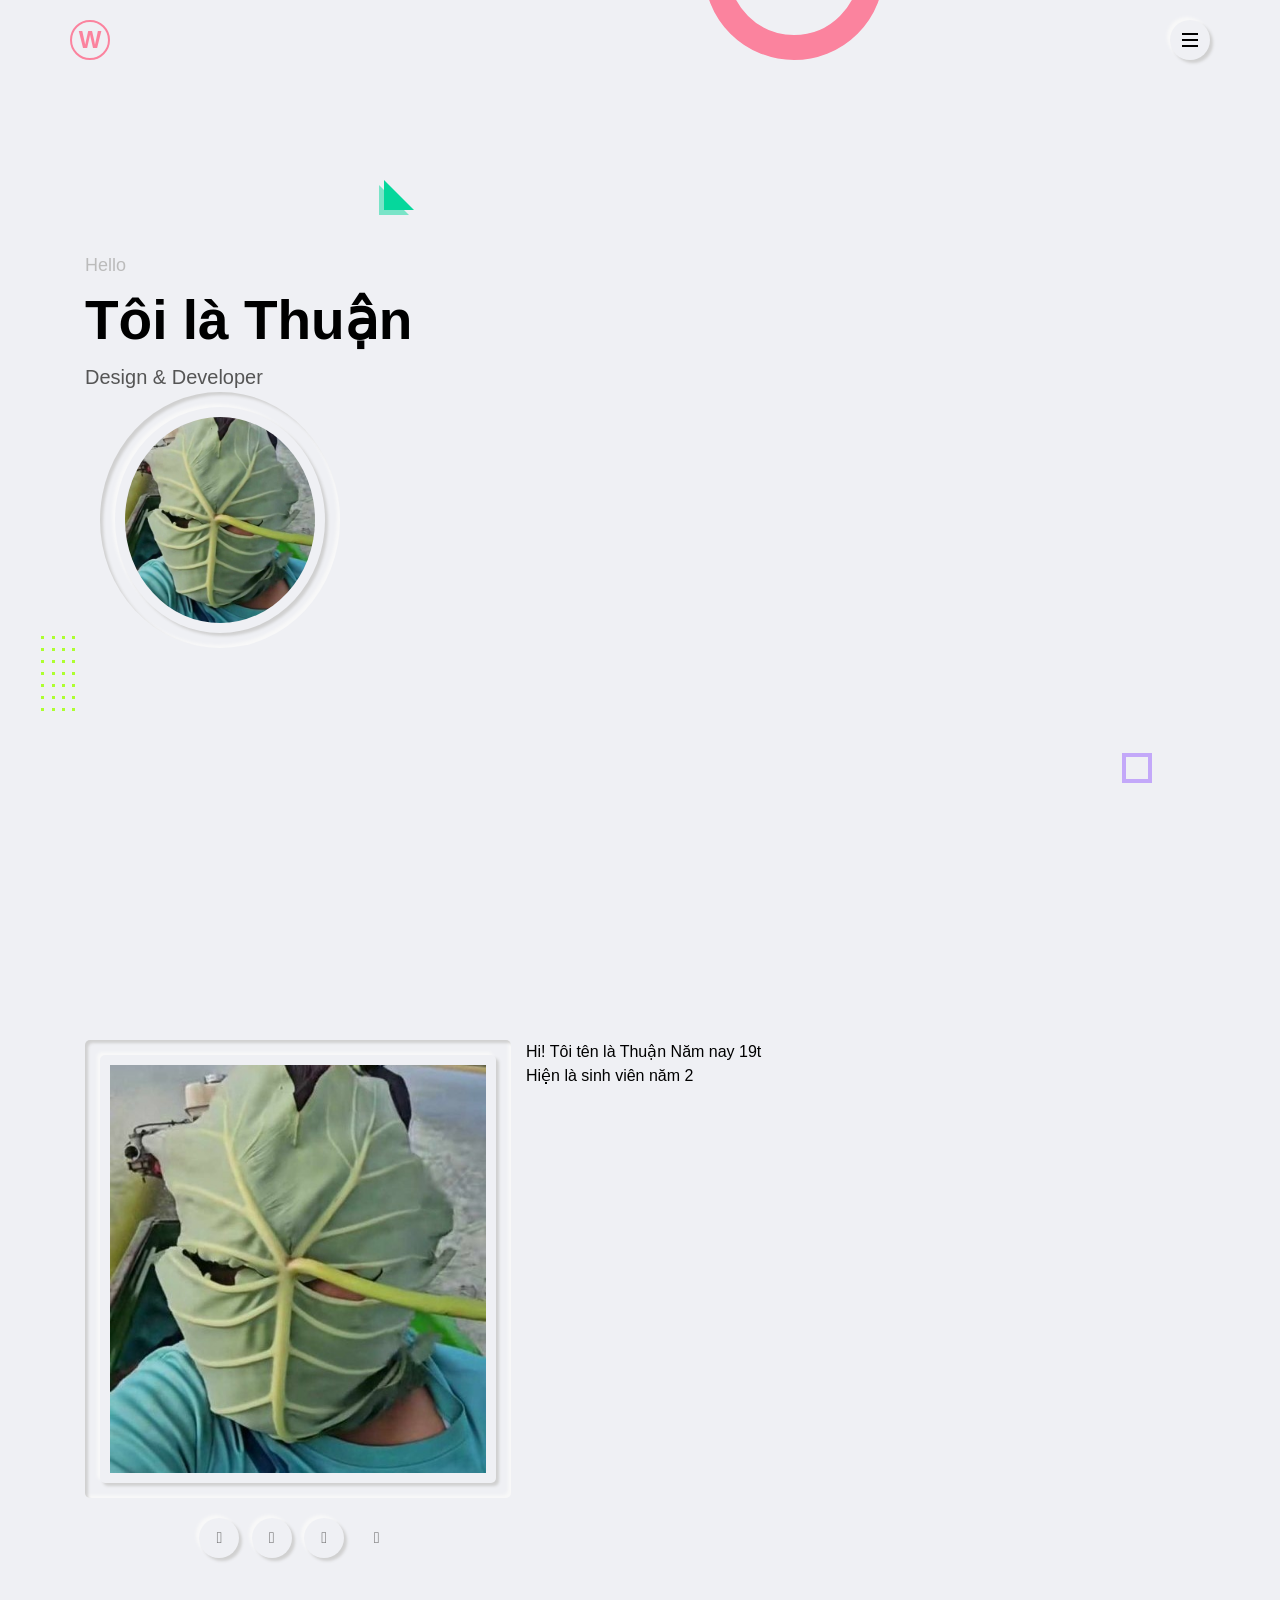
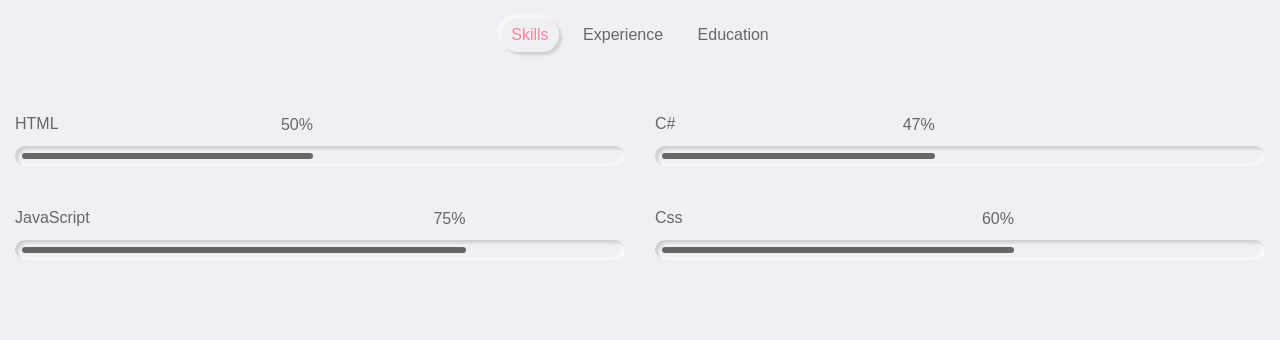
==== bài tập lớn web/Thuan/index.html @ 4ac791b8 "Add files via upload" ====
<!DOCTYPE html>
<html lang="zxx">

<head>
  <meta charset="utf-8">
  <title>Personal Website</title>
  <meta name="viewport" content="width=device-width,initial-scale=1.0">
  <!-- font awesome -->
  <link rel="stylesheet" type="text/css" href="css/font-awesome.css">
  <!-- main css -->
  <link rel="stylesheet" type="text/css" href="css/style.css">
</head>

<body>
  <!-- header start -->
  <header class="header">
    <div class="container">
      <div class="row justify-content-between">
        <div class="logo">
          <a href="index.html">w</a>
        </div>
        <div class="hamburger-btn outer-shadow hover-in-shadow">
          <span> </span>
        </div>
      </div>
    </div>
  </header>

  <!-- menu -->
  <nav class="nav-menu">
    <div class="close-nav-menu outer-shadow hover-in-shadow">&times;</div>
    <div class="nav-menu-inner">
      <ul>
        <li><a href="#" class="inner-shadow active">home</a></li>
        <li><a href="#" class="outer-shadow hover-in-shadow">profile</a></li>
        <li><a href="#" class="outer-shadow hover-in-shadow">Contact</a></li>
        <li><a href="#" class="outer-shadow hover-in-shadow">3</a></li>
        <li><a href="#" class="outer-shadow hover-in-shadow">4</a></li>
        <li><a href="#" class="outer-shadow hover-in-shadow">5</a></li>
      </ul>
    </div>
    <p class="copyright-text">&copy;2024 By Thuận</p>
  </nav>

  <!-- Home Section -->
  <section class="home-section section">
    <!-- Effect Start -->
    <div class="effect-wrap">
      <div class="effect effect-1"> </div>
      <div class="effect effect-2">
        <div></div>
        <div></div>
        <div></div>
        <div></div>
        <div></div>
        <div></div>
        <div></div>
        <div></div>
        <div></div>
        <div></div>
        <div></div>
        <div></div>
        <div></div>
        <div></div>
        <div></div>
        <div></div>
        <div></div>
        <div></div>
        <div></div>
        <div></div>
        <div></div>
        <div></div>
        <div></div>
        <div></div>
        <div></div>
        <div></div>
        <div></div>
        <div></div>
      </div>
      <div class="effect effect-3"> </div>
      <div class="effect effect-4"> </div>
    </div>
    <!-- Effect End -->

    <div class="container">
      <div class="row full-screen align-items-center">
        <div class="home-text">
          <p> Hello </p>
          <h2> Tôi là Thuận</h2>
          <h1> Design & Developer</h1>
        <div class="home-img">
          <div class="img-box inner-shadow">
            <img src="thuan.jpg" class="outer-shadow" alt="profile-pic" </div>
          </div>
        </div>
      </div>
  </section>
  <!-- About me -->
  <section class="about-section section">
    <div class="container">
      <div class="row ">
        <div class="section-title">
        </div>
      </div>
      <div class="row">
        <div class="about-img">
          <div class="img-box inner-shadow">
            <img src="thuan.jpg" class="outer-shadow" alt="profile-pic">
          </div>
          <!-- Links -->
          <div class="social-links">
            <a href="https://www.facebook.com/profile.php?id=100018699820071" class="outer-shadow hover-in-shadow"> 
              <i class="fab fa-facebook-f"></i></a>
                        <a href="https://x.com/thuantran220505" class="outer-shadow hover-in-shadow">
                        <i class="fab fa-twitter"></i></a>
                        <a href="https://www.instagram.com/tranthuan834/" class="outer-shadow hover-in-shadow"> <i class="fab fa-instagram"></i></a>
            <a href="#"> <i class="fab fa-linkedin" class="outer-shadow hover-in-shadow"></i></a>
          </div>
        </div>
        <div class="about-infor">
          <p> <span> Hi! Tôi tên là Thuận </span>
             Năm nay 19t </p>
             Hiện là sinh viên năm 2 </div>

          
          
        </div>
      </div>
      <!-- About tabs -->
      <div class="row">
        <div class="about-tabs">
          <span class="tab-item outer-shadow active" data-target=".skill">Skills</span>
          <span class="tab-item" data-target=".experience">Experience</span>
          <span class="tab-item" data-target=".Education">Education</span>
        
        </div>
      </div>
      <!--Skill-->
      <div class="row">
        <div class="skills tab-content active">
          <div class="row">
            <!-- skill item-->
            <div class="skill-item">
              <p> HTML</p>
              <div class="progress inner-shadow">
                <div class="progress-bar" style="width: calc(50% - 14px);">
                  <span> 50% </span>
                </div>
              </div>
            </div>
            <!-- skill item-->
            <div class="skill-item">
              <p> C#</p>
              <div class="progress inner-shadow">
                <div class="progress-bar" style="width: calc(47% - 14px);">
                  <span> 47% </span>
                </div>
              </div>
            </div>
            <!-- skill item-->
            <div class="skill-item">
              <p> JavaScript</p>
              <div class="progress inner-shadow">
                <div class="progress-bar" style="width: calc(75% - 14px);">
                  <span> 75% </span>
                </div>
              </div>
            </div>
            <!-- skill item-->
            <div class="skill-item">
              <p> css</p>
              <div class="progress inner-shadow">
                <div class="progress-bar" style="width: calc(60% - 14px);">
                  <span> 60% </span>
                </div>
              </div>
            </div>

          </div>
        </div>
      </div>
      <!-- Experience-->
      <div class="row">
        <div class="experience tab-content">
          <div class="row">
            <div class="timeline">
              <div class="row">
                <!-- ITem-->
                <div class="timeline-item">
                  <div class="timeline-item-inner outer-shadow">
                    <i class="fas fa-briefcase icon"></i>
                    <span>Sep, 2023 - Present</span>
                                        <h3>Sinh viên Trường đại Học Thủ Đô </h3>
                                        <h4>HNMU</h4>
                                        <p>Trường học của những tấm chiếu mới</p>
                                    </div>
                                </div>
                                <!-- ITem-->
                                <div class="timeline-item">
                                    <div class="timeline-item-inner outer-shadow">
                                        <i class="fas fa-briefcase icon"></i>
                                        <span>Sep, 2019 - 2023</span>
                                        <h3>THPT A Nghĩa Hưng</h3>
                                        <h4>Nam Định</h4>
                                        <p>chưa trải vị đời</p>
                                    </div>
                                </div>
                                <!-- ITem-->
                                <div class="timeline-item">
                                    <div class="timeline-item-inner outer-shadow">
                                        <i class="fas fa-briefcase icon"></i>
                                        <span>Sep, 2015 - 2019</span>
                                        <h3>THCS Nghĩa Thái</h3>
                                        <h4>Nam Định</h4>
                                        <p>Phá Làng phá xóm</p>
                                    </div>
                                </div>
                                <!-- ITem-->
                                <div class="timeline-item">
                                    <div class="timeline-item-inner outer-shadow">
                                        <i class="fas fa-briefcase icon"></i>
                                        <span>Sep, 2011 - 2015</span>
                                        <h3>Tiểu Học Nghĩa Thái</h3>
                                        <h4>Nam Định</h4>
                                        <p>Tay nhặt lá chân đá ống bơ</p>
                                    </div>
                                </div>
                            </div>
                        </div>
                    </div>
                </div>
            </div>
    <!-- main js -->
    <script src="js/main.js"></script>
    <!-- style switcher js -->
    <script src="js/style-switcher.js"></script>
</body>

</html>
---- bài tập lớn web/Thuan/css/style.css ----
:root{
    --skin-color:#fb839e;
    --bg-black-900: #000000;
    --bg-black-100: #dddddd;
    --bg-black-50: #eff0f4;
    --text-black-900: #000000;
    --text-black-700: #555555;
    --text-black-600: #666666;
    --text-black-300: #bbbbbb;
    --outer-shadow: 3px 3px 3px #d0d0d0, -3px -3px 3px #f8f8f8;
    --outer-shadow-0: 0 0 0 #d0d0d0, 0 0 0 #f8f8f8;
    --inner-shadow: inset 3px 3px 3px #d0d0d0, inset -3px -3px 3px #f8f8f8;
}
/*font*/
@import url('https://fonts.googleapis.com/css2?family=Raleway:wght@400;500;600;700&display=swap');

body{
    font-size: 16px;
    line-height: 1.5;
    overflow-x: hidden;
    background-color: var(--bg-black-50);
}
*:not(i){
    font-family: 'Raleway', sans-serif;
    font-weight: 400;
}
*{
    margin: 0;
    padding: 0;
    box-sizing: border-box;
    outline: none;
}
::before,::after{
    box-sizing: border-box;
}
a{
    text-decoration: none;
}
ul{
    list-style: none;
    margin: 0;
    padding: 0;
}
img{
    vertical-align: middle;
    max-width: 100%;
}
.container{
    max-width: 1140px;
    margin: auto;
}
.row{
    display: flex;
    flex-wrap: wrap;
}
.justify-content-between{
    justify-content: space-between;
}
.outer-shadow{
    box-shadow: var(--outer-shadow);
}
.inner-shadow{
    box-shadow: var(--inner-shadow);
}
.hover-in-shadow{
    position: relative;
    z-index: 1;
}
.hover-in-shadow:hover{
    box-shadow: var(--outer-shadow-0);
}
.hover-in-shadow::after{
    content: '';
    position: absolute;
    left: 0;
    top: 0;
    width: 100%;
    height: 100%;
    transition: all 0.3s ease;
}
.hover-in-shadow:hover:after{
    box-shadow: var(--inner-shadow);
}
.align-items-center{
    align-items: center;
}
.btn-1{
    padding: 10px 25px;
    font-size: 16px;
    font-weight: 500;
    color: var(--skin-color);
    background-color: transparent;
    line-height: 1.5;
    cursor: pointer;
    border-radius: 30px;
    transition: all 0.3s ease;
    display: inline-block;
}
.btn-1::after{
    border-radius: 30px;
}
.effect-wrap .effect{
    position: absolute;
    z-index: -1;
}
.effect-1{
    width: 30px;
    height: 30px;
    border: 4px solid #8949ff6e;
    right: 10%;
    bottom: 13%;
    animation: spin 10s linear infinite;
}
.effect-2{
    left: 3%;
    bottom: 20%;
    width: 40px;
    display: flex;
    flex-wrap: wrap;
    justify-content: space-between;
}
.effect-2 div{
    height: 3px;
    width: 3px;
    background-color: greenyellow;
    margin: 0 3px 9px;
    animation: topBounce 3s ease-in-out infinite;
}
.effect-3{
    height: 180px;
    width: 180px;
    border: 25px solid var(--skin-color);
    border-radius: 50%;
    left: 55%;
    top: -120px;
    animation: leftBounce 3s ease-in-out infinite;
}
.effect-4{
    border-top: 30px solid transparent;
    border-left: 30px solid #06d79c;
    left: 30%;
    top: 20%;
    animation: spin 15s linear infinite;
}
.effect-4::before{
    content: '';
    border-top: 30px solid transparent;
    border-left: 30px solid #06d79c;
    position: absolute;
    opacity: 0.5;
    left: -35px;
    top: -25px;
}
@keyframes spin{
    0%{
        transform: rotate(0deg);
    }
    100%{
        transform: rotate(360deg);
    }
}
@keyframes topBounce{
    0%,100%{
        transform: translateY(0);
    }
    50%{
        transform: translateY(35px);
    }
}
@keyframes leftBounce{
    0%,100%{
        transform: translateX(0);
    }
    50%{
        transform: translateX(25px);
    }
}
@keyframes fadeInTop {
    0%{
        opacity: 0;
        transform: translateY(-25px);
    }
    100%{
        opacity: 1;
        transform: translateY(0px);
    }

}
.section-title{
    padding: 0 15px;
    flex: 0 0 100%;
    text-align: center;
    margin-bottom: 60px;
}
.section-title h2{
    display: inline-block;
    font-size: 30px;
    font-weight: 700;
    color: var(--text-black-900);
    text-transform: uppercase;
    margin: 0;
}
.section-title h2::before{
    content: attr(data-heading);
    display: block;
    font-size: 16px;
    font-weight: 600;
    color: var(--skin-color);
}
/*header*/
.header{
    padding: 20px 15px;
    position: absolute;
    width: 100%;
    top: 0;
    left: 0;
    z-index: 99;
}
.header .logo a{
    display: inline-block;
    text-align: center;
    line-height: 36px;
    height: 40px;
    width: 40px;
    font-size: 24px;
    color: var(--skin-color);
    border-radius: 50%;
    border: 2px solid var(--skin-color);
    font-weight: 600;
    text-transform: uppercase;
}
.header .hamburger-btn{
    height: 40px;
    width: 40px;
display: flex;
align-items: center;
cursor: pointer;
border-radius: 50%;
justify-content: center;
transition: all 0.3s ease;
}
.header .hamburger-btn::after{
    border-radius: 50%;
}
.header .hamburger-btn span{
    display: block;
    height: 2px;
    width: 16px;
    background-color: var(--bg-black-900);
    position: relative;
}
.header .hamburger-btn span::before,
.header .hamburger-btn span::after{
    content: '';
    position: absolute;
    left: 0;
    width: 100%;
    height: 100%;
    background-color: var(--bg-black-900);
}
.header .hamburger-btn span::before{
    top: -6px;
}
.header .hamburger-btn span::after{
    top: 6px;
}


/* Menu */
.nav-menu{
    position: fixed;
    background-color: var(--bg-black-50);
    padding: 0 15px;
    left: 0;
    top: 0;
    width: 100%;
    height: 100%;
    z-index: -1;
    opacity: 0;
    visibility: hidden;
    overflow-y: auto;
}
.nav-menu .close-nav-menu{
    height: 40px;
    width: 40px;
    display: block;
    font-size: 35px;
    line-height: 35px;
    border-radius: 50%;
    position: absolute;
    right: 15px;
    top: 15px;
    cursor: pointer;
    text-align: center;
    color: var(--text-black-600);
    transition: all 0.3s ease;
}
.nav-menu .close-nav-menu::after{
    border-radius: 50%;
}
.nav-menu-inner{
min-height: 100vh;
display: flex;
align-items: center;
justify-content: center;
}
.nav-menu ul{
padding: 15px;
}
.nav-menu ul li{
    display: block;
    margin-bottom: 20px;
    text-align: center;
}
.nav-menu ul li:last-child{
    magirn: bottom 0;
}
.nav-menu ul li a{
    display: inline-block;
    font-size: 28px;
    font-weight: 600;
    color: var(--text-black-700);
    padding: 5px 30px;
    text-transform: capitalize;
    border-radius: 30px;
    transition: all 0.3s ease;
}
.nav-menu ul li a.active{
    color: var(--skin-color);
}
.nav-menu ul li a::after{
    border-radius: 30px;
}
.nav-menu .copyright-text{
position: absolute;
top: 50%;
font-size: 15px;
color: var(--text-black-600);
transform: translateY(-50%)rotate(-90deg);
left:-30px;
}



/* Home */
.home-section{
    position: relative;
}
.home-section .full-screen{
    padding: 50px 0;
    min-height: 100vh;
}
.home-section .home-text,
.home-section .home-img{
    flex:0 0 50%;
    max-width: 50%;
    padding: 0 15px;
}
.home-section .home-text p{
    color: var(--text-black-300);
    font-size: 18px;
    text-transform: capitalize;
    margin: 0;
}
.home-section .home-text h2{
    font-size: 55px;
    font-weight: 700;
    color: var(--text-black-900);
    margin: 0;
}
.home-section .home-text h1{
    font-size: 20px;
    font-weight: 500;
    color: var(--text-black-700);
    margin: 0;
    text-transform: capitalize;
}
.home-section .home-text .btn-1{
    margin-top: 30px;
}
.home-section .home-img .img-box{
    max-width: 450px;
    display: block;
    margin: auto;
    border-radius: 50%;
    padding: 15px;
}
.home-section .home-img .img-box img{
    width: 100%;
    border-radius: 50%;
    border: 10px solid transparent;
}
/* About me */
.about-section{
    padding: 80px 0 0;
    min-height: 100hv;
}
.about-section .about-img{
    flex: 0 0 40%;
    max-width: 40%;
    padding: 0 15px;
}
.about-section .about-img .img-box{
    padding: 15px;
    border-radius: 5px;
}
.about-section .about-img .img-box img{
    width: 100%;
    border: 10px solid transparent;
    border-radius: 5px;
}
.about-section .about-info{
    flex: 0 0 60%;
    max-width: 60%;
    padding: 0 15px;
}
.about-section .about-img .social-links{
    margin-top: 20px;
    text-align: center;
}
.about-section .about-img .social-links a{
display: inline-block;
height: 40px;
width: 40px;
font-size: 16px;
text-align: center;
color: var(--text-black-600);
margin: 0 4px;
border-radius: 50%;
transition: all 0.3s ease;
}
.about-section .about-img .social-links i{
    line-height: 40px;
}
.about-section .about-img .social-links a::after{
    border-radius: 50%
}
.about-section .about-img .social-links a:hover{
    color: var(--skin-color);
}
.about-section .about-info .p{
font-size: 16px;
line-height: 26px;
margin-bottom: 15px;
color: var(--text-black-600);
}
.about-section .about-info .span{
    font-weight: 600;
}
.about-section .about-info btn-1{
    margin: 30px 20px 0 0;
}
.about-section .about-tabs{
    padding: 60px 15px 50px;
    flex: 0 0 100%;
    max-width: 100%;
    text-align: center;
}
.about-section .about-tabs .tab-item{
    display: inline-block;
    margin: 0 5px 10px;
    cursor: pointer;
    padding: 5px 10px;
    border-radius: 30px;
    transition: all 0.3s ease;
    font-size: 16px;
    color: var(--text-black-600);
    font-weight: 500;
    text-transform: capitalize;
}
.about-section .about-tabs .tab-item:hover:not(.active){
    opacity: 0.6;
}
.about-section .about-tabs .tab-item.active{
    color: var(--skin-color);
}
.about-section .tab-content{
    flex: 0 0 100%;
    max-width: 100%;
    display: none;
}
.about-section .tab-content.active{
    display: block;
    animation: fadeInTop 0.5s ease;
}
.about-section .skills{
    padding: 0 0 40px;
}
.about-section .skills .skill-item{
    flex: 0 0 50%;
    max-width: 50%;
    padding: 0 15px;
    margin-bottom: 40px;
}
.about-section .skills .skill-item p{
    font-size: 16px;
    color: var(--text-black-600);
    text-transform: capitalize;
    margin: 0 0 10px;
}
.about-section .skills .skill-item .progress{
    height: 20px;
    border-radius: 10px;
    position: relative;
}
.about-section .skills .skill-item .progress-bar{
    background-color: var(--text-black-600);
    height: 6px;
    left: 7px;
    top: 7px;
    position: absolute;
    border-radius: 10px;
}
.about-section .skills .skill-item .progress-bar span{
   position: absolute;
   right: 0 ;
   top: 0;
   font-size: 16px;
   font-weight: 500;
   color: var(--text-black-600);
   margin-top: -40px;
}
.about-section .education,
.about-section .experience{
    padding-bottom: 80px;
}
.about-section .timeline{
    flex: 0 0 100%;
    max-width: 100%;
    position: relative;
}
.about-section .timeline:before{
    content: '';
    width: 1px;
    height: 100%;
    left: 50%;
    top: 0;
    background-color: var(--bg-black-100);
    position: absolute;
}
.about-section .timeline .timeline-item{
    flex: 0 0 100%;
    max-width: 100%;
    padding: 0 15px;
}
.about-section .timeline .timeline-item:nth-child(odd){
    padding-right: calc(50% + 50px);
    text-align: right;
}
.about-section .timeline .timeline-item:nth-child(even){
    padding-left: calc(50% + 50px);
}
.about-section .timeline .timeline-item-inner{
    padding: 30px;
    border-radius: 5px;
    position: relative;
}
.about-section .timeline .timeline-item-inner:before{
    content: '';
    position: absolute;
    width: 30px;
    height: 1px;
    background-color: var(--bg-black-100);
    top: 37px;
    z-index: -1;
}
.about-section .timeline .timeline-item:nth-child(odd) .timeline-item-inner:before{
    right: -30px;
}
.about-section .timeline .timeline-item:nth-child(even) .timeline-item-inner:before{
    left: -30px;
}
.about-section .timeline .timeline-item-inner .icon{
    height: 40px;
    width: 40px;
    background-color: var(--bg-black-50);
    text-align: center;
    border: 1px solid var(--bg-black-100);
    line-height: 40px;
    border-radius: 50%;
    font-size: 16px;
    color: var(--skin-color);
    position: absolute;
    top: 18px;
}
.about-section .timeline .timeline-item:nth-child(odd) .icon{
    right: -70px;
}
.about-section .timeline .timeline-item:nth-child(even) .icon {
    left: -70px;
}
.about-section .timeline .timeline-item-inner span{
font-weight: 500;
    color: var(--skin-color);
    display: block;
    margin: 0 0 10px;
    text-transform: capitalize;
}
.about-section .timeline .timeline-item-inner h3{
font-size: 20px;
    color: var(--text-black-700);
    font-weight: 600;
    margin: 0 0 5px;
    text-transform: capitalize;
}
.about-section .timeline .timeline-item-inner h4{
font-size: 16px;
    font-style: italic;
    color: var(--text-black-600);
    margin: 0;
}
.about-section .timeline .timeline-item-inner p{
font-size: 16px;
    color: var(--text-black-600);
    line-height: 26px;
    margin: 15px 0 0;
  }
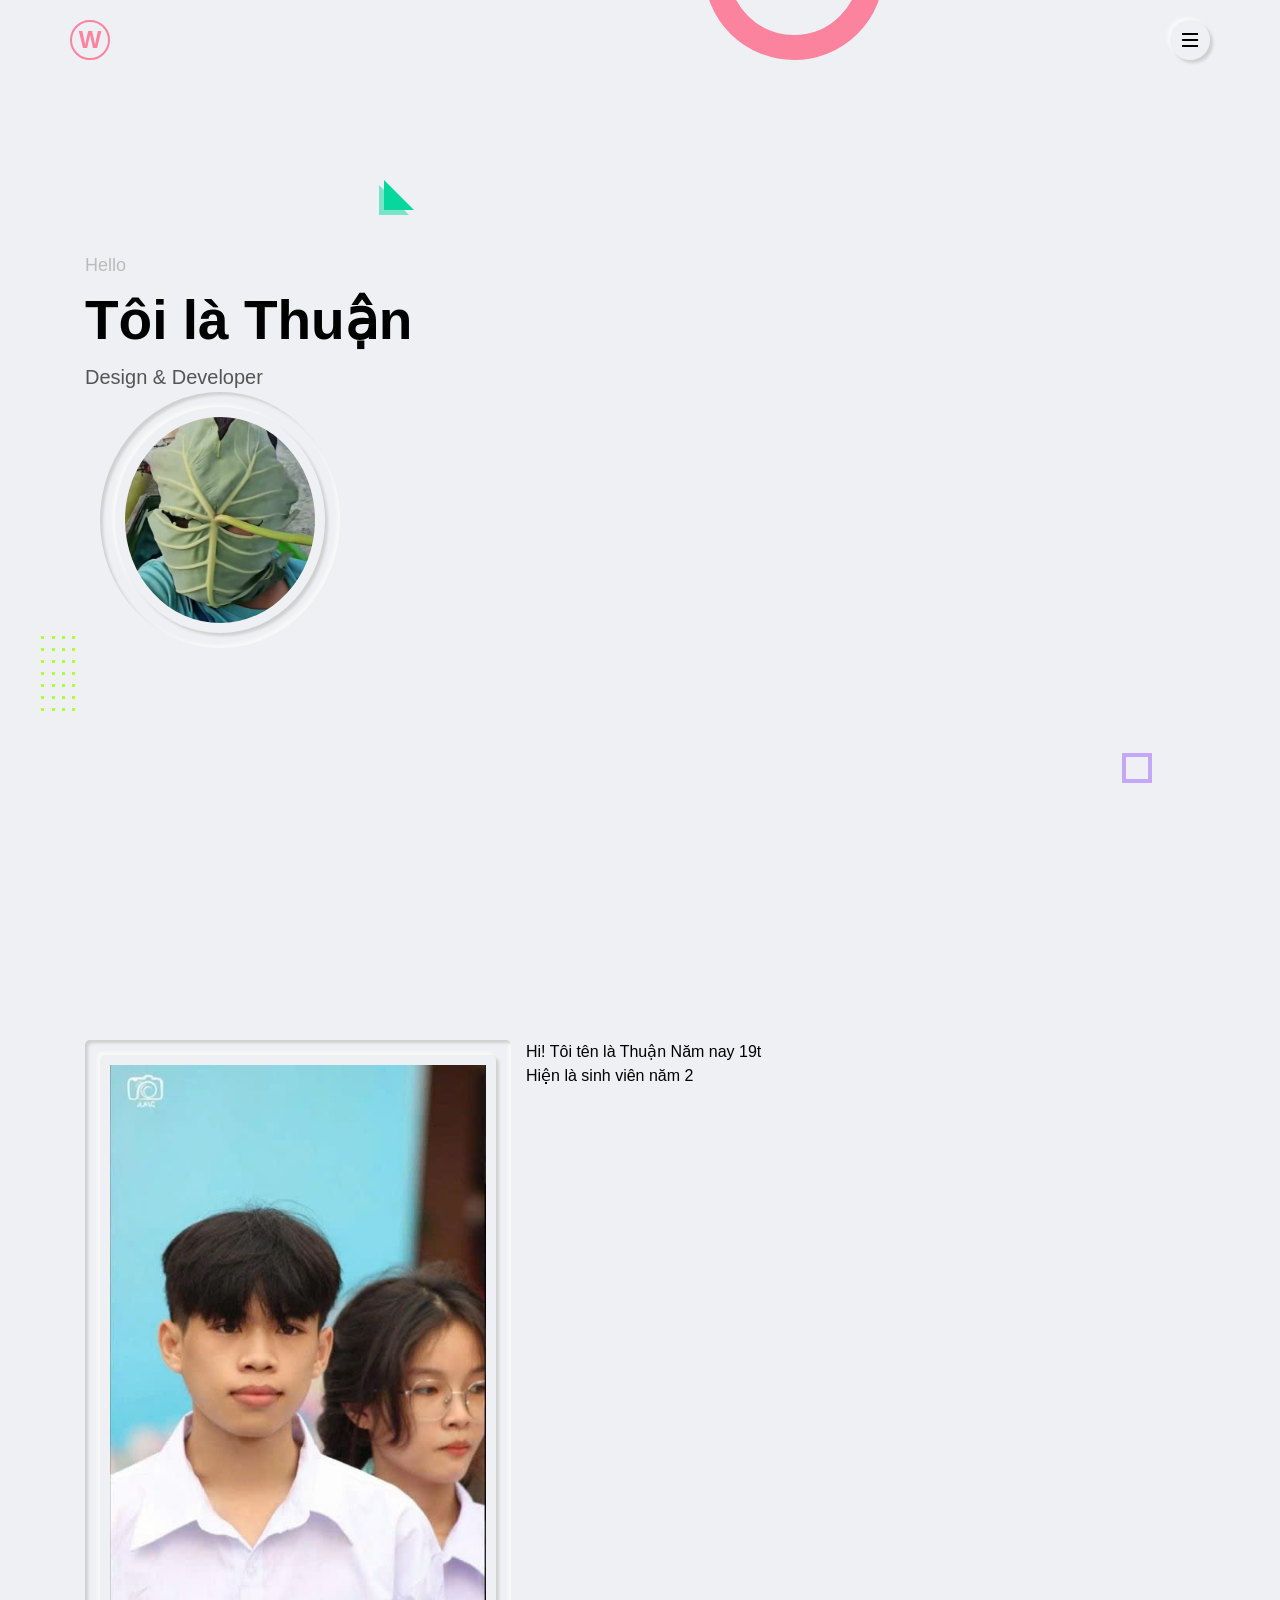
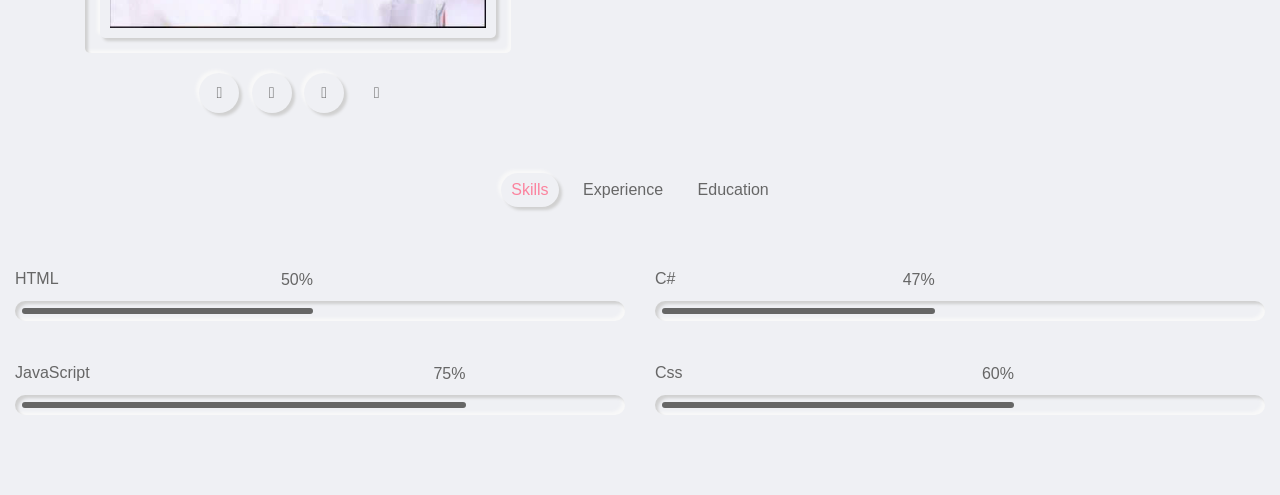
==== commit 19908ad9: "Add files via upload" ====
--- a/bài tập lớn web/Thuan/index.html
+++ b/bài tập lớn web/Thuan/index.html
@@ -105,7 +105,7 @@
       <div class="row">
         <div class="about-img">
           <div class="img-box inner-shadow">
-            <img src="thuan.jpg" class="outer-shadow" alt="profile-pic">
+            <img src="Thuan.jpg" class="outer-shadow" alt="profile-pic">
           </div>
           <!-- Links -->
           <div class="social-links">
